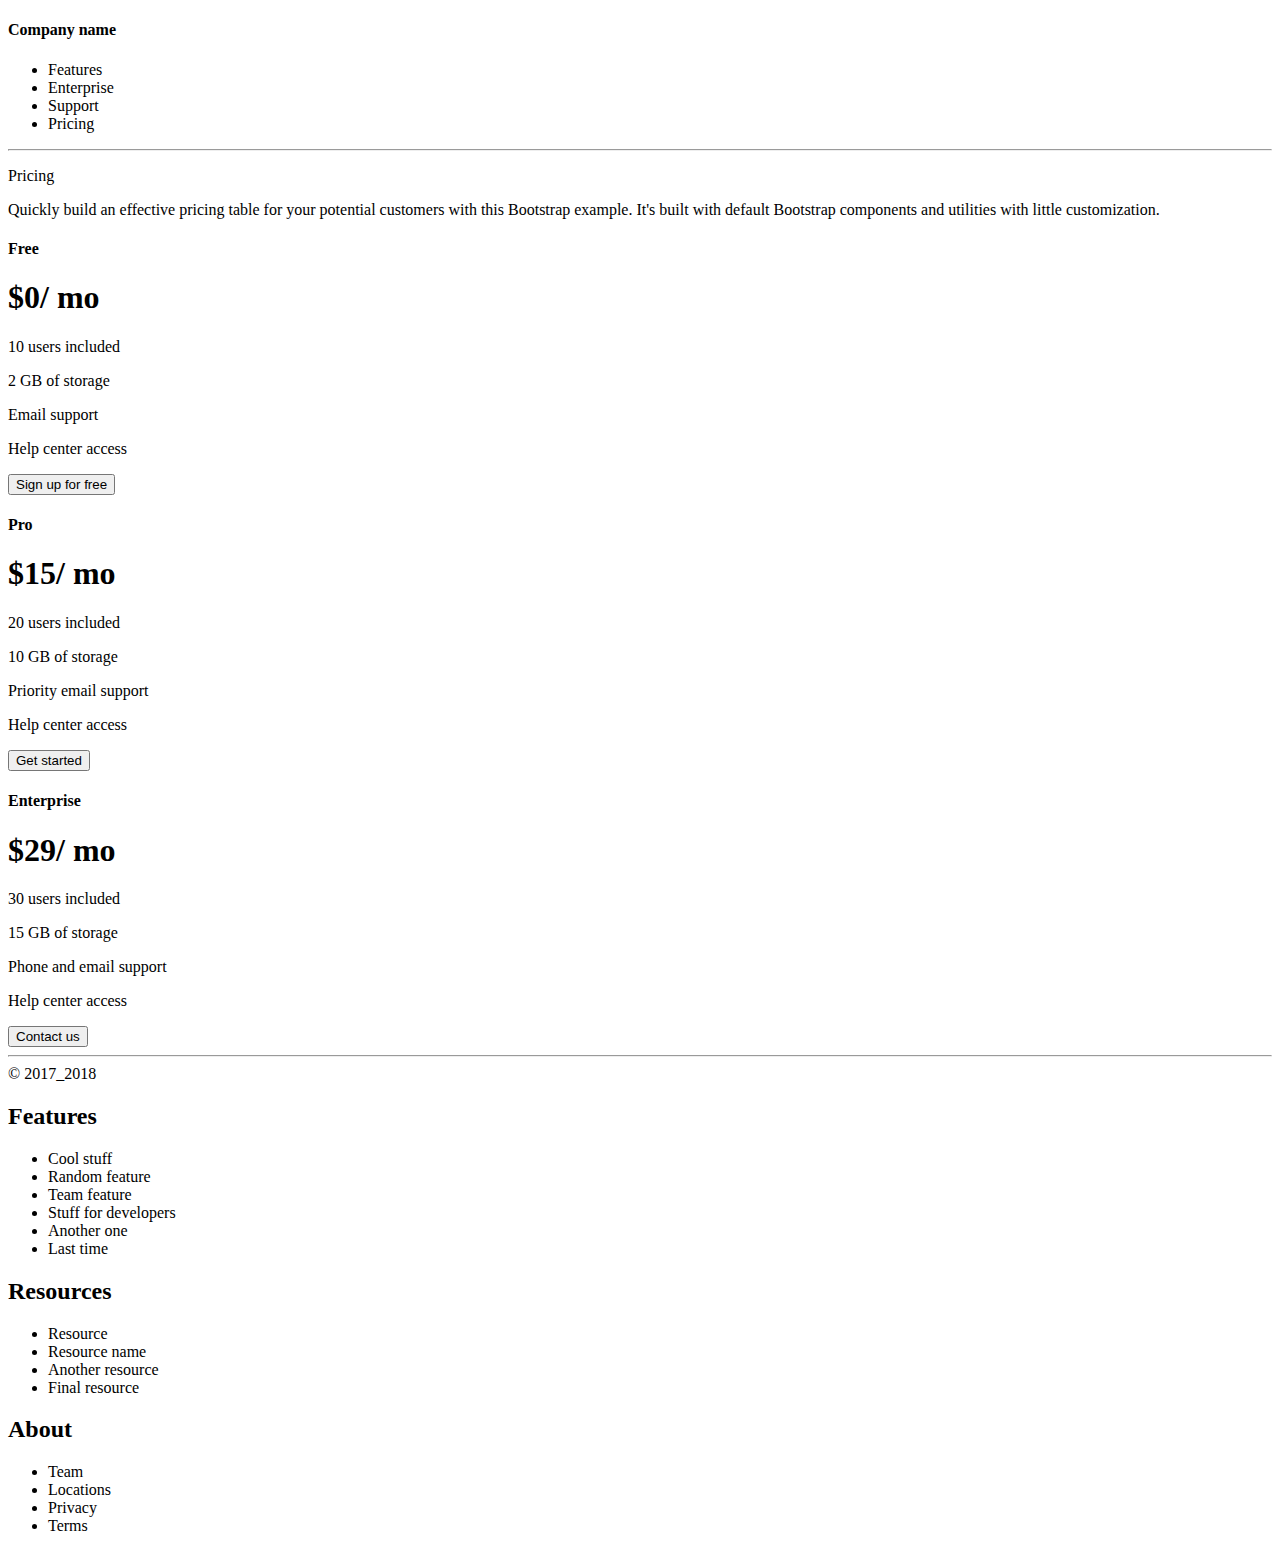
==== Assignment 2/webpage.html @ 0657cb2c "Adding Assignment 2" ====
<!DOCTYPE html>
<html lang="en">
<head>
    <meta charset="UTF-8">
    <meta name="viewport" content="width=device-width, initial-scale=1.0">
    <meta http-equiv="X-UA-Compatible" content="ie=edge">
    <title>Document</title>
    <link rel="stylesheet" media="screen and (max-device-width:576px)" href="/css/mobileproduct.css"/>
    <link rel="stylesheet" media="screen and (min-device-width:577px) and (max-device-width:799px)" href="/css/ipadproduct.css"/>
    <link rel="stylesheet" media="screen and (min-device-width:800px)" href="/css/desktopproduct.css"/>
</head>
<body>
    <div class="container">
        <div class="main1">
             <div class="head">
               <header>
                <h4>Company name</h4>
               </header>
            </div>
             <div class="menu">
            <nav>
                <ul>
                    <li><a class="features">Features</a></li>
                    <li><a class="enterprise">Enterprise</a></li>
                    <li><a class="support">Support</a></li>
                    <li><a class="pricing">Pricing</a></li>
                </ul>
            </nav>
             </div>
    </div>
    <hr class="company">
    <div class="price">
          <p class="pricing1">Pricing</p>
              <p class="para">Quickly build an effective pricing table for your potential customers with this Bootstrap example. It's built with default Bootstrap components and utilities with little customization.</p>
    </div>
     <div class="main2">
        <div class="free">
             <h4 class="hfree">Free</h4>
                    <h1>$0<span>/ mo</span></h1>
                    <p>10 users included</p>
                    <p>2 GB of storage</p>
                    <p>Email support</p>
                    <p>Help center access</p>
                    <button>Sign up for free</button>
        </div>
            <div class="pro">
                        <h4 class="hfree">Pro</h4>
                        <h1>$15<span>/ mo</span></h1>
                        <p>20 users included</p>
                        <p>10 GB of storage</p>
                        <p>Priority email support</p>
                        <p>Help center access</p>
                        <button class="get">Get started</button>
            </div>
             <div class="enter">
                         <h4 class="hfree">Enterprise</h4>
                         <h1>$29<span>/ mo</span></h1>
                         <p>30 users included</p>
                         <p>15 GB of storage</p>
                         <p>Phone and email support</p>
                         <p>Help center access</p>
                         <button class="get">Contact us</button>
             </div>
            </div>
                   <hr>
                    <div class="foot">
                     <footer>
                         <div class="mart">
                             <div class="foot1">
                                  &copy; 2017_2018
                            </div>
                                <div class="main3">
                                 <div class="feature">
                                      <h2>Features</h2>
                                          <ul>
                                                <li>Cool stuff</li>
                                                <li>Random feature</li>
                                                <li>Team feature</li>
                                                <li>Stuff for developers</li>
                                                <li>Another one</li>
                                                <li>Last time</li>
                                            </ul>
                                            </div>
                                            <div class="resource">
                                            <h2>Resources</h2>
                                            <ul>
                                                <li>Resource</li>
                                                <li>Resource name</li>
                                                <li>Another resource</li>
                                                <li>Final resource</li>
                                            </ul>
                                            </div>
                                            <div class="about">
                                            <h2>About</h2>
                                            <ul>
                                                <li>Team</li>
                                                <li>Locations</li>
                                                <li>Privacy</li>
                                                <li>Terms</li>
                                            </ul>
                                        </div>
                                    </div>
                                </div>
                        </footer>
            </div>
        </div>
    </body>
</html>
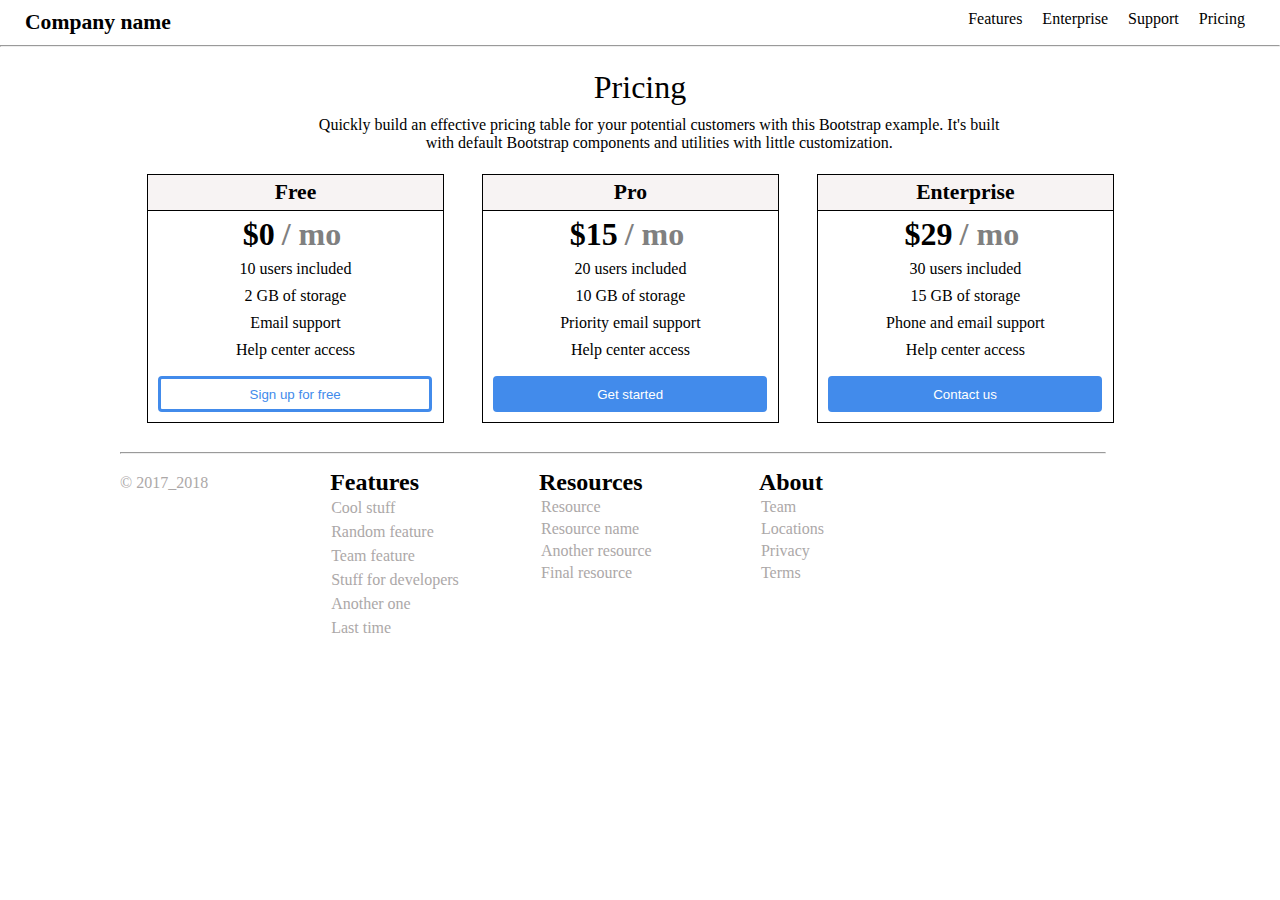
==== commit 687f5b15: "Adding updates" ====
--- a/Assignment 2/webpage.html
+++ b/Assignment 2/webpage.html
@@ -5,9 +5,9 @@
     <meta name="viewport" content="width=device-width, initial-scale=1.0">
     <meta http-equiv="X-UA-Compatible" content="ie=edge">
     <title>Document</title>
-    <link rel="stylesheet" media="screen and (max-device-width:576px)" href="/css/mobileproduct.css"/>
-    <link rel="stylesheet" media="screen and (min-device-width:577px) and (max-device-width:799px)" href="/css/ipadproduct.css"/>
-    <link rel="stylesheet" media="screen and (min-device-width:800px)" href="/css/desktopproduct.css"/>
+    <link rel="stylesheet" media="screen and (max-device-width:576px)" href="mobileproduct.css"/>
+    <link rel="stylesheet" media="screen and (min-device-width:577px) and (max-device-width:799px)" href="ipadproduct.css"/>
+    <link rel="stylesheet" media="screen and (min-device-width:800px)" href="desktopproduct.css"/>
 </head>
 <body>
     <div class="container">
--- a/Assignment 2/mobileproduct.css
+++ b/Assignment 2/mobileproduct.css
@@ -0,0 +1,118 @@
+*{
+    margin: 0px;
+    padding: 0px;
+    box-sizing: border-box;
+}
+header>h4{
+    text-align: center;
+    margin: 10px;
+}
+nav>ul{
+    list-style-type: none;
+    display: flex;
+    justify-content: center;
+    text-align: center; 
+}
+nav>ul>li>a{
+     text-decoration: none;
+    color: black;
+    margin: 10px; 
+}
+.company{
+    margin-left: 0px;
+    width: 100%;
+}
+hr{
+    margin: 15px 50px 0px 10px;
+    width: 95%;
+} 
+.pricing1{
+    text-align: center;
+    margin-top: 20px;
+    margin-bottom: 5px;
+    font-size: 35px;
+}
+p{
+    text-align: center;
+    padding: 2px;
+    font-size: 90%;
+} 
+h1{
+    text-align: center;
+    margin: 0px;
+    padding: 0px;
+}
+span{
+    color: gray;
+    margin: 5px;
+}
+.free,.pro,.enter{
+    border: 1px solid;
+    margin: 8px 15px;
+    padding: 0px;
+}
+h4{
+    text-align: center;
+    font-size: 150%;
+}
+h4.hfree{
+    border-bottom: 1px solid black;
+    margin-top: 10px;
+    margin: 0px;
+    padding: 5px;
+    background-color: #F3F3F3;
+}
+button{
+    margin: 10px 10px 10px;
+    width:95%;
+    color:#428BEB;
+    border: #428BEB solid;
+    height: 30px;
+    border-radius: 4px;
+    font-size: 100%;
+    padding: 5px 10px;
+    background-color: white;
+}          
+button.get{
+    margin: 10px 10px 10px;
+    width:95%;
+    color:white;
+    border: #428BEB solid;
+    height: 30px;
+    border-radius: 4px;
+    padding: 5px 10px;
+    background-color:#428BEB;
+}   
+.foot1{
+    margin: 10px 10px 10px;
+    color: #ACA8A8;
+}
+.feature>ul, .resource>ul, .about>ul{
+    list-style-type: none;
+    color: #ACA8A8;
+}
+.feature, .resource{
+    display: inline-block;
+}
+.feature {
+    margin-left: 10px;
+}
+.feature h2{
+    margin-left: 0px;
+}
+.resource{
+    float: right;
+    margin-right: 50px;
+    margin-left: 1px;
+}
+.about{
+    margin-top: 10px;
+    margin-left: 10px;
+}
+.about h2{
+    margin-left: 0px;
+}
+
+
+            
+
--- a/Assignment 2/ipadproduct.css
+++ b/Assignment 2/ipadproduct.css
@@ -0,0 +1,141 @@
+*{
+    margin: 0px;
+    padding: 0px;
+    box-sizing: border-box;
+}
+header>h4{
+    text-align: center;
+    margin: 10px;
+}
+nav>ul{
+    list-style-type: none;
+    display: flex;
+    justify-content: center;
+     text-align: center; 
+}
+nav>ul>li>a{
+     text-decoration: none;
+    color: black;
+    margin: 10px; 
+    margin-bottom: 5px;
+}
+hr{
+    width: 94%;
+    margin-left: 25px;
+    margin-top: 15px;
+} 
+.pricing1{
+    text-align: center;
+    margin-top: 20px;
+    margin-bottom: 5px;
+    font-size: 45px;
+}
+p{
+    text-align: center;
+    padding: 5px;
+    font-size: 122%;
+    margin-left: 20px;
+} 
+h1{
+    text-align: center;
+    margin: 5px;
+    padding: 0px;
+}
+span{
+    color: gray;
+    margin: 7px;
+}
+.free, .pro{
+    display: inline-block;
+    width: 44.2%;
+    margin: 10px;
+}
+.free{
+    margin:10px 25px;
+}
+.enter{
+    margin: 10px 25px; 
+}
+.free,.pro,.enter{
+    border: 1px solid;
+    padding: 0px;
+}
+h4{
+    text-align: center;
+    font-size: 150%;
+}
+h4.hfree{
+    border-bottom: 1px solid black;
+    margin-top: 0px;
+    margin: 215x;
+    padding: 10px;
+    background-color: #F7F3F3;
+}
+button{
+    margin: 10px 10px 10px;
+    width:93%;
+    color:#428BEB;
+    border: #428BEB solid;
+    height: 39px;
+    font-size: 120%;
+    border-radius: 4px;
+    padding: 7px 12px;
+    background-color: white;
+}          
+button.get{
+    margin: 10px 10px 10px;
+    width:97%;
+    color:white;
+    border: #0D7DD3 solid;
+    height: 39px;
+    border-radius: 4px;
+    padding: 7px 12px;
+    background-color:#428BEB;
+} 
+.pro>button.get{
+    width: 94%;
+}  
+.foot1{
+    margin: 20px 30px 10px;
+    color: #ACA8A8;
+}
+.feature>ul, .resource>ul, .about>ul{
+    list-style-type: none;
+    color: #ACA8A8;
+}
+.feature, .resource{
+    display: inline-block;
+}
+.feature {
+    margin-left: 30px;
+}
+.feature h2{
+    margin-left: 0px;
+}
+.feature>ul>li{
+    padding: 2px;
+}
+.resource{
+    float: right;
+    margin-right: 230px;
+}
+.resource h2{
+    margin-left: 0px;
+}
+    .resource>ul>li{
+        padding: 2px;
+    }
+.about{
+    margin-top: 10px;
+    margin-left: 30px;
+}
+.about h2{
+    margin-left: 0px;
+}
+.about>ul>li{
+    padding: 2px;
+}
+
+
+            
+
--- a/Assignment 2/desktopproduct.css
+++ b/Assignment 2/desktopproduct.css
@@ -0,0 +1,171 @@
+*{
+    margin: 0px;
+    padding: 0px;
+    box-sizing: border-box;
+}
+header>h4{
+    margin-left: 25px;
+    margin-top: 10px;
+}
+.main1{
+    display: flex;
+    justify-content: space-between;
+}
+nav>ul{
+    list-style-type: none;
+    display: flex;
+    justify-content: right;
+     text-align: right; 
+     margin-right: 25px;
+     margin-top: 10px;
+}
+nav>ul>li>a{
+     text-decoration: none;
+    color: black;
+    margin: 10px;
+}
+.company{
+    width: 100%;
+    margin-left: 0px;
+}
+hr{
+    width: 77%;
+    margin-left: 120px;
+    margin-top: 10px;
+} 
+.pricing1{
+    text-align: center;
+    margin-top: 20px;
+    margin-bottom: 5px;
+    font-size: 200%;
+}
+p{
+    text-align: center;
+   margin: 0% 25%;
+    padding: 2px;
+} 
+.para{
+    text-align: center;
+    font-size: 100%;
+    width: 55%;
+    margin: 0% 24%;
+    padding: 3px;
+}
+h1{
+    text-align: center;
+    margin: 5px;
+    padding: 0px;
+}
+span{
+    color: gray;
+    margin: 7px;
+}
+.main2{
+    display: flex;
+}
+ .free, .pro, .enter{
+     display: inline-block;
+    width: 29%;
+    margin: 19px;
+} 
+.free,.pro,.enter{
+    border: 1px solid;
+    padding: 0px;
+}
+h4{
+    text-align: center;
+    font-size: 135%;
+}
+.free p{
+    text-align: center;
+    margin: 5px;
+}
+.pro p{
+    text-align: center;
+    margin: 5px;
+}
+.enter p{
+    text-align: center;
+    margin: 5px;
+}
+h4.hfree{
+    border-bottom: 1px solid black;
+    margin-top: 0px;
+    margin: 200x;
+    padding: 5px;
+    background-color: #F7F3F3;
+}
+button{
+    margin: 10px 10px 10px;
+    width:93%;
+    color:#428BEB;
+    border: #428BEB solid;
+    height: 36px;
+    border-radius: 4px;
+    padding: 5px 10px;
+    background-color: white;
+}          
+button.get{
+    margin: 10px 10px 10px;
+    width:93%;
+    color:white;
+    border: #428BEB solid;
+    height: 36px;
+    border-radius: 4px;
+    padding: 5px 10px;
+    background-color:#428BEB;
+} 
+.pro>button.get{
+    width: 93%;
+}
+.foot1{
+    margin: 20px 120px 10px;
+    color: #ACA8A8;
+}
+.mart{
+    display: flex;
+    justify-content: flex-start;
+}
+.main2{
+    width: 80%;
+    margin-left: 10%;
+}
+.main3{
+    display: flex;
+    margin-top: 15px;
+    margin-left: -30px;
+}  
+.feature>ul, .resource>ul, .about>ul{
+    list-style-type: none;
+    color: #ACA8A8;
+    width: 150%;
+}
+.feature {
+    margin-left: 30px;
+}
+.feature h2{
+    margin-left: 2px;
+}
+.feature>ul>li{
+    padding: 3px;
+}
+.resource{
+    float: right;
+    margin-left: 120px;
+}
+.resource h1{
+    margin-left: -30px;
+}
+    .resource>ul>li{
+        padding: 2px;
+    }
+ .about{
+    margin-left: 25%;
+}
+.about h1{
+    margin-left: 5px;
+}
+.about>ul>li{
+    margin-left: 0px;
+    padding: 2px;
+}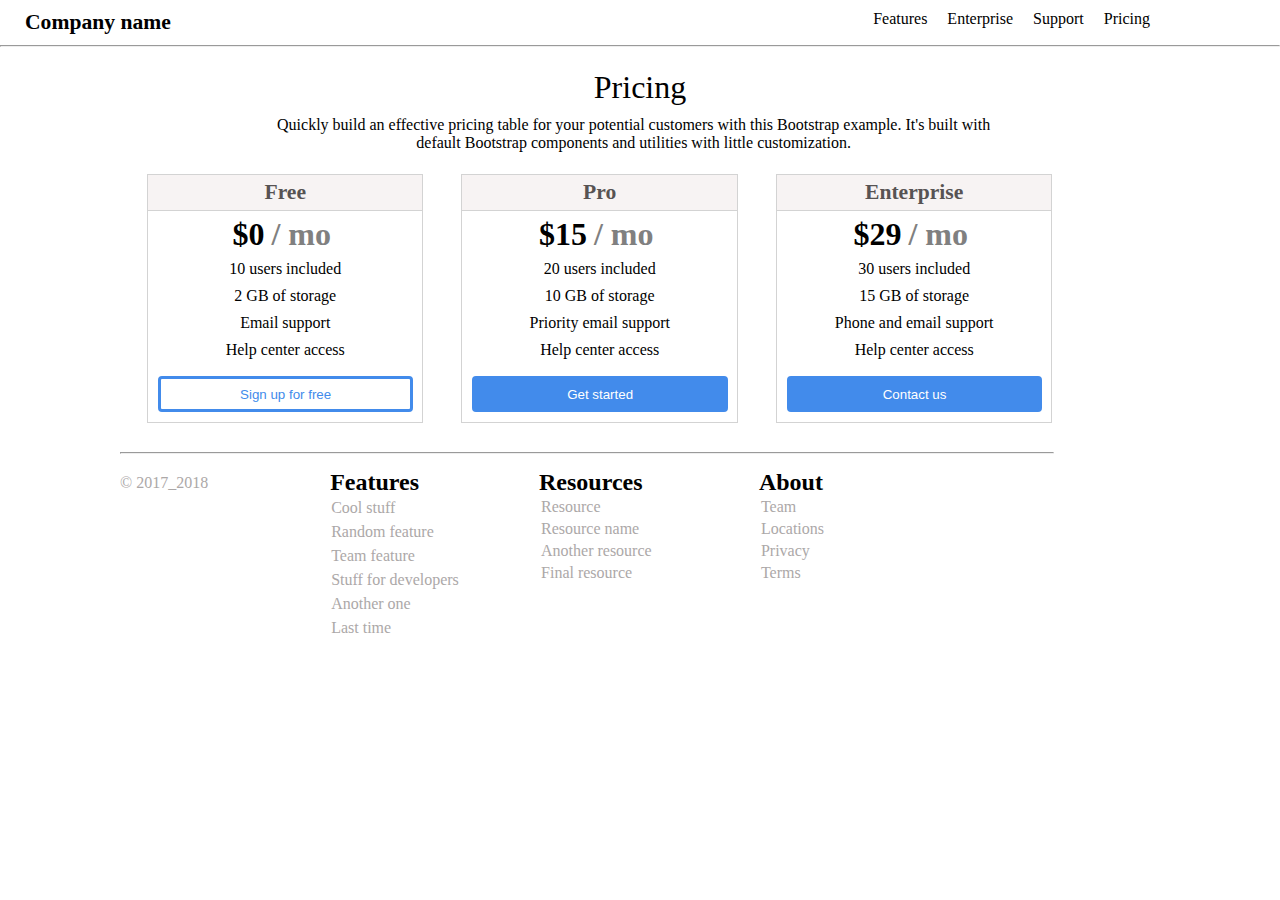
==== commit 02838966: "Updated assignment 2" ====
--- a/Assignment 2/webpage.html
+++ b/Assignment 2/webpage.html
@@ -11,7 +11,7 @@
 </head>
 <body>
     <div class="container">
-        <div class="main1">
+        <div class="header">
              <div class="head">
                <header>
                 <h4>Company name</h4>
@@ -30,10 +30,10 @@
     </div>
     <hr class="company">
     <div class="price">
-          <p class="pricing1">Pricing</p>
+          <p class="heading">Pricing</p>
               <p class="para">Quickly build an effective pricing table for your potential customers with this Bootstrap example. It's built with default Bootstrap components and utilities with little customization.</p>
     </div>
-     <div class="main2">
+     <div class="card">
         <div class="free">
              <h4 class="hfree">Free</h4>
                     <h1>$0<span>/ mo</span></h1>
@@ -53,55 +53,55 @@
                         <button class="get">Get started</button>
             </div>
              <div class="enter">
-                         <h4 class="hfree">Enterprise</h4>
-                         <h1>$29<span>/ mo</span></h1>
-                         <p>30 users included</p>
-                         <p>15 GB of storage</p>
-                         <p>Phone and email support</p>
-                         <p>Help center access</p>
-                         <button class="get">Contact us</button>
+                 <h4 class="hfree">Enterprise</h4>
+                 <h1>$29<span>/ mo</span></h1>
+                 <p>30 users included</p>
+                 <p>15 GB of storage</p>
+                 <p>Phone and email support</p>
+                 <p>Help center access</p>
+                 <button class="get">Contact us</button>
              </div>
             </div>
-                   <hr>
-                    <div class="foot">
-                     <footer>
-                         <div class="mart">
-                             <div class="foot1">
-                                  &copy; 2017_2018
-                            </div>
-                                <div class="main3">
-                                 <div class="feature">
-                                      <h2>Features</h2>
-                                          <ul>
-                                                <li>Cool stuff</li>
-                                                <li>Random feature</li>
-                                                <li>Team feature</li>
-                                                <li>Stuff for developers</li>
-                                                <li>Another one</li>
-                                                <li>Last time</li>
-                                            </ul>
-                                            </div>
-                                            <div class="resource">
-                                            <h2>Resources</h2>
-                                            <ul>
-                                                <li>Resource</li>
-                                                <li>Resource name</li>
-                                                <li>Another resource</li>
-                                                <li>Final resource</li>
-                                            </ul>
-                                            </div>
-                                            <div class="about">
-                                            <h2>About</h2>
-                                            <ul>
-                                                <li>Team</li>
-                                                <li>Locations</li>
-                                                <li>Privacy</li>
-                                                <li>Terms</li>
-                                            </ul>
-                                        </div>
-                                    </div>
-                                </div>
-                        </footer>
+            <hr>
+            <div class="footer">
+             <footer>
+                 <div class="mart">
+                     <div class="foot1">
+                          &copy; 2017_2018
+                     </div>
+                     <div class="foot">
+                         <div class="feature">
+                              <h2>Features</h2>
+                              <ul>
+                                 <li>Cool stuff</li>
+                                 <li>Random feature</li>
+                                 <li>Team feature</li>
+                                 <li>Stuff for developers</li>
+                                 <li>Another one</li>
+                                 <li>Last time</li>
+                              </ul>
+                          </div>
+                          <div class="resource">
+                             <h2>Resources</h2>
+                             <ul>
+                                 <li>Resource</li>
+                                 <li>Resource name</li>
+                                 <li>Another resource</li>
+                                 <li>Final resource</li>
+                             </ul>
+                          </div>
+                         <div class="about">
+                             <h2>About</h2>
+                             <ul>
+                                 <li>Team</li>
+                                 <li>Locations</li>
+                                 <li>Privacy</li>
+                                 <li>Terms</li>
+                             </ul>
+                         </div>
+                     </div>
+                 </div>
+             </footer>
             </div>
         </div>
     </body>
--- a/Assignment 2/mobileproduct.css
+++ b/Assignment 2/mobileproduct.css
@@ -16,17 +16,17 @@
 nav>ul>li>a{
      text-decoration: none;
     color: black;
-    margin: 10px; 
+    margin: 15px; 
 }
 .company{
     margin-left: 0px;
     width: 100%;
 }
 hr{
-    margin: 15px 50px 0px 10px;
-    width: 95%;
+    margin: 15px 40px 0px 10px;
+    width: 94%;
 } 
-.pricing1{
+.heading{
     text-align: center;
     margin-top: 20px;
     margin-bottom: 5px;
@@ -48,6 +48,7 @@
 }
 .free,.pro,.enter{
     border: 1px solid;
+    border-color: lightgray;
     margin: 8px 15px;
     padding: 0px;
 }
@@ -57,8 +58,10 @@
 }
 h4.hfree{
     border-bottom: 1px solid black;
+    border-bottom-color: lightgray;
     margin-top: 10px;
     margin: 0px;
+    color: #575353;
     padding: 5px;
     background-color: #F3F3F3;
 }
--- a/Assignment 2/ipadproduct.css
+++ b/Assignment 2/ipadproduct.css
@@ -24,7 +24,7 @@
     margin-left: 25px;
     margin-top: 15px;
 } 
-.pricing1{
+.heading{
     text-align: center;
     margin-top: 20px;
     margin-bottom: 5px;
@@ -54,10 +54,11 @@
     margin:10px 25px;
 }
 .enter{
-    margin: 10px 25px; 
+  margin: 10px 25px; 
 }
 .free,.pro,.enter{
     border: 1px solid;
+    border-color: lightgray;
     padding: 0px;
 }
 h4{
@@ -67,6 +68,8 @@
 h4.hfree{
     border-bottom: 1px solid black;
     margin-top: 0px;
+    border-bottom-color: lightgray;
+    color: #575353;
     margin: 215x;
     padding: 10px;
     background-color: #F7F3F3;
--- a/Assignment 2/desktopproduct.css
+++ b/Assignment 2/desktopproduct.css
@@ -7,7 +7,7 @@
     margin-left: 25px;
     margin-top: 10px;
 }
-.main1{
+.header{
     display: flex;
     justify-content: space-between;
 }
@@ -16,7 +16,7 @@
     display: flex;
     justify-content: right;
      text-align: right; 
-     margin-right: 25px;
+     margin-right: 120px;
      margin-top: 10px;
 }
 nav>ul>li>a{
@@ -29,11 +29,11 @@
     margin-left: 0px;
 }
 hr{
-    width: 77%;
+    width: 73%;
     margin-left: 120px;
     margin-top: 10px;
 } 
-.pricing1{
+.heading{
     text-align: center;
     margin-top: 20px;
     margin-bottom: 5px;
@@ -47,8 +47,8 @@
 .para{
     text-align: center;
     font-size: 100%;
-    width: 55%;
-    margin: 0% 24%;
+    width: 59%;
+    margin: 0% 20%;
     padding: 3px;
 }
 h1{
@@ -60,16 +60,17 @@
     color: gray;
     margin: 7px;
 }
-.main2{
+.card{
     display: flex;
 }
  .free, .pro, .enter{
      display: inline-block;
-    width: 29%;
+    width: 27%;
     margin: 19px;
 } 
 .free,.pro,.enter{
     border: 1px solid;
+    border-color: lightgray;
     padding: 0px;
 }
 h4{
@@ -91,6 +92,8 @@
 h4.hfree{
     border-bottom: 1px solid black;
     margin-top: 0px;
+    border-bottom-color: lightgray;
+    color: #575353;
     margin: 200x;
     padding: 5px;
     background-color: #F7F3F3;
@@ -126,11 +129,11 @@
     display: flex;
     justify-content: flex-start;
 }
-.main2{
+.card{
     width: 80%;
     margin-left: 10%;
 }
-.main3{
+.foot{
     display: flex;
     margin-top: 15px;
     margin-left: -30px;
@@ -156,9 +159,9 @@
 .resource h1{
     margin-left: -30px;
 }
-    .resource>ul>li{
-        padding: 2px;
-    }
+.resource>ul>li{
+   padding: 2px;
+}
  .about{
     margin-left: 25%;
 }
